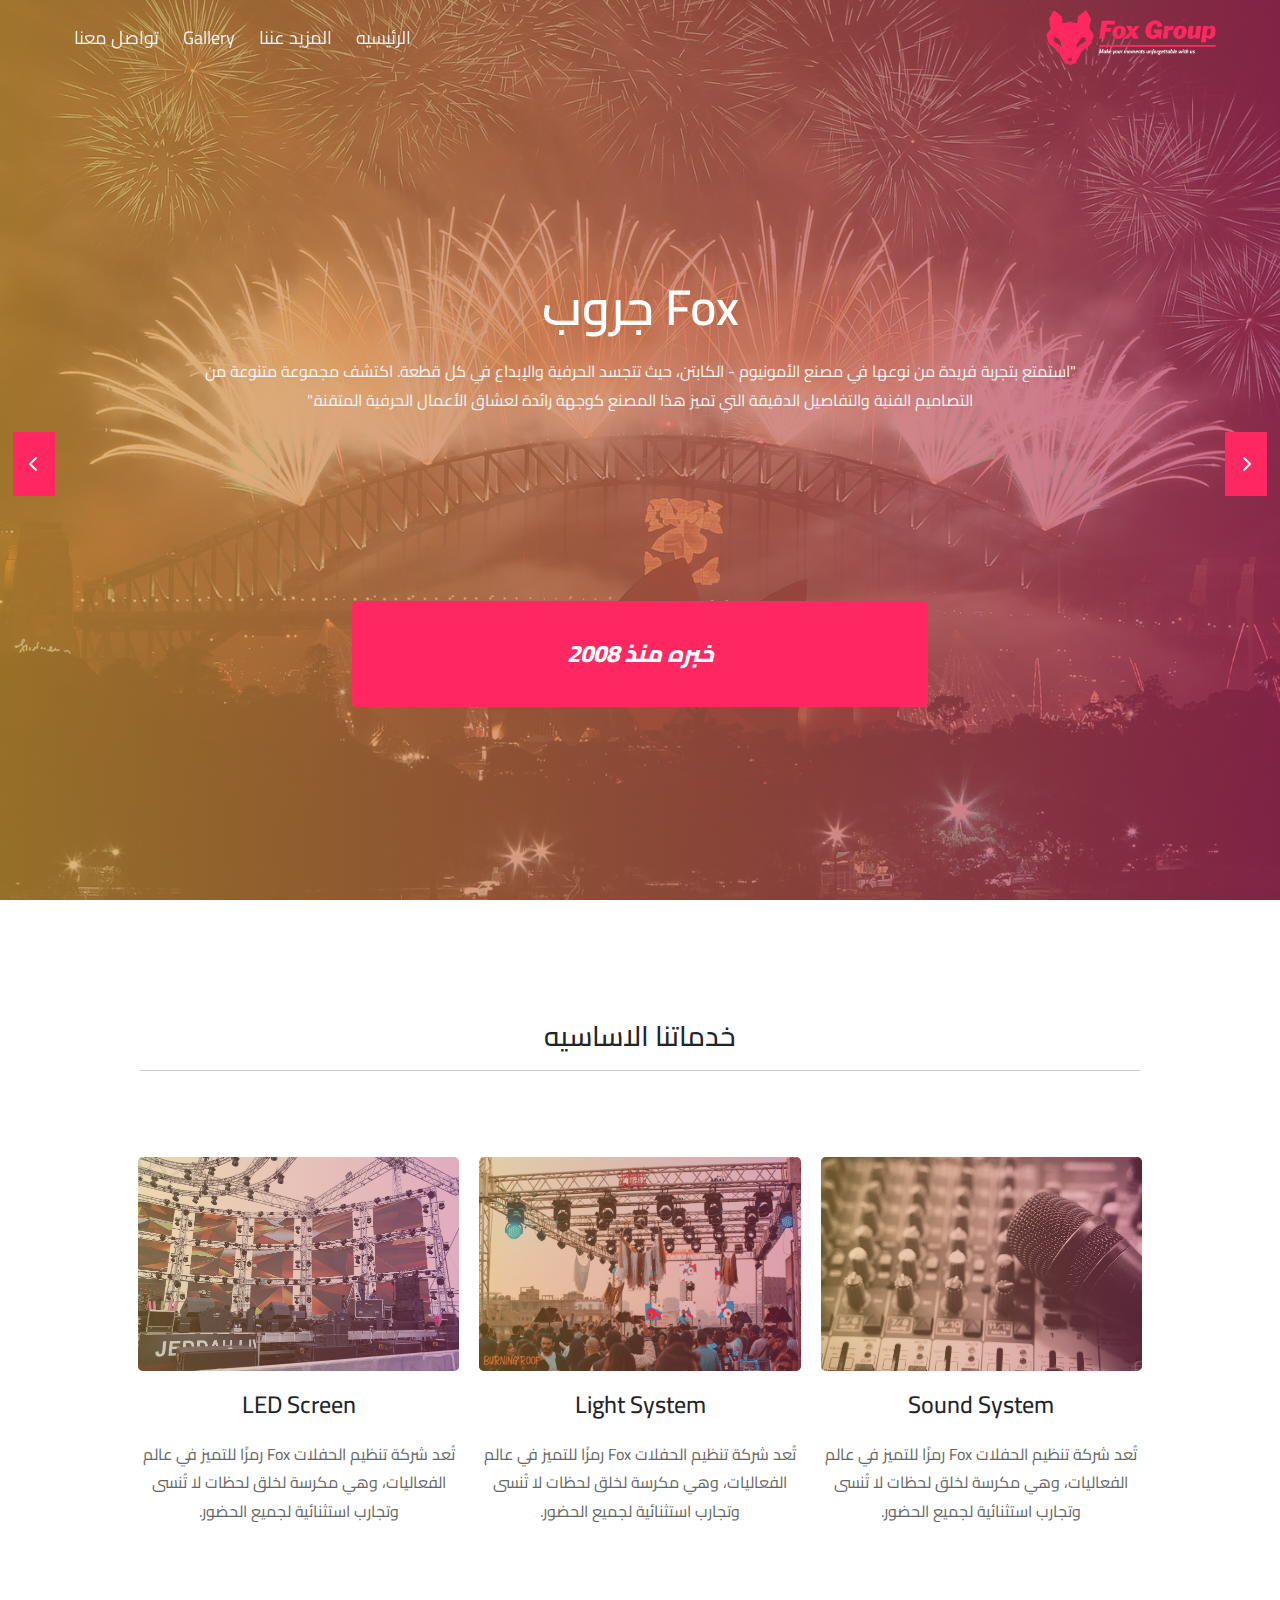
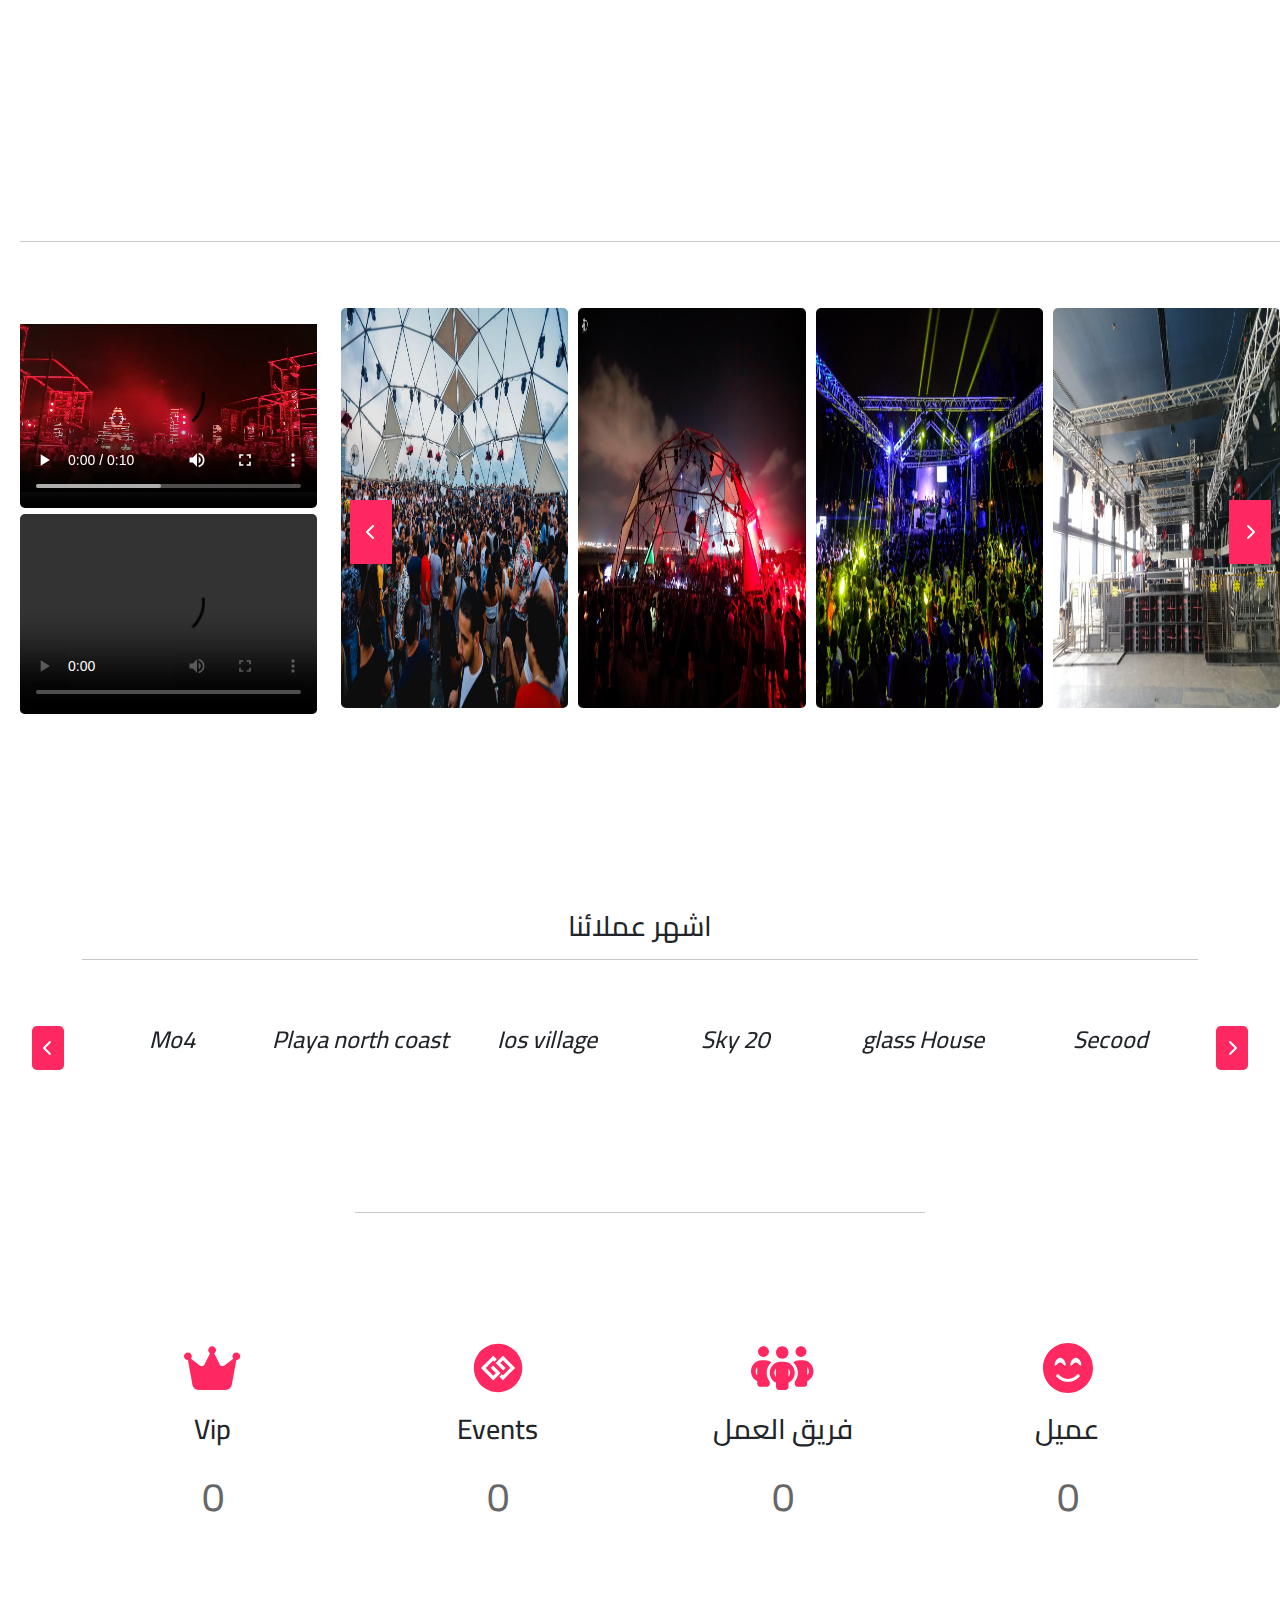
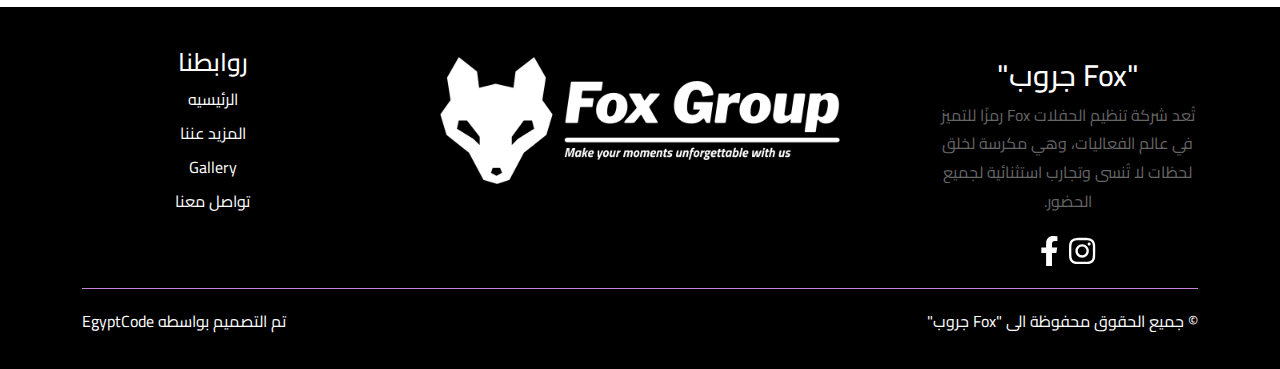
==== contact_us.html @ 2c265c12 "Add files via upload" ====
<!DOCTYPE html>
<html lang="ar" dir="rtl">
<head>
    <meta charset="UTF-8">
    <meta name="viewport" content="width=device-width, initial-scale=1.0">
    <title> تواصل معني </title>
    <link rel="icon" href="./img/fox-group-favicon-white.png">
    <link rel="stylesheet" href="./css/main.css">
</head>
<body>
<!-- navbar -->
<div class="navbar">
    <input type="checkbox" id="nav-check">
    <div class="nav-header">
        <div class="nav-logo">
            <a class="nav_trans_logo" href="./index.html"><img src="./img/logo.png" alt=""></a>
        </div>
    </div>
    <div class="nav-btn">
        <label for="nav-check">
            <span class="span_1"></span>
            <span class="span_2"></span>
            <span class="span_3"></span>
        </label>
    </div>

    <div class="nav-links">
        <a href="./index.html">الرئيسيه</a>
        <a href="./services.html">المزيد عننا</a>
        <a href="./services.html">Gallery</a>
        <a href="./contact_us.html">تواصل معنا</a>

    </div>
</div>


<!-- Section 1 -->
<div class="owl-carousel sss owl-theme" id="slider_1">

<div class="item ">
<section class="S1_home ">
        <h1> Fox جروب</h1>
        <p>
            "استمتع بتجربة فريدة من نوعها في مصنع الأمونيوم - الكابتن، حيث تتجسد الحرفية والإبداع في كل قطعة. اكتشف مجموعة متنوعة من
            <br>التصاميم الفنية والتفاصيل الدقيقة التي تميز هذا المصنع كوجهة  رائدة لعشاق الأعمال الحرفية المتقنة."
        </p>
        <ul>
            <li> خبره منذ 2008 </li>
        </ul>

</section>
</div>


<div class="item">
    <section  class=" S1_home S1_home_2 ">
        <h3>رمزًا للتميز</h3>
        <p>
تُعد شركة تنظيم الحفلات Fox رمزًا للتميز في عالم الفعاليات، وهي مكرسة لخلق لحظات لا تُنسى وتجارب استثنائية لجميع
الحضور.
        </p>
        <ul>
            <li> رمزًا للتميز و الانضباط و الجوده </li>
        </ul>

    </section>
</div>


<div class="item">
    <section class="S1_home S1_home_3 ">
        <h3>تفضل بزيارة Fox جروب للحصول على نظره متعمقه    </h3>
        <p>
فريق العمل في Fox  يتمتع بمجموعة من المميزات التي تسهم في تحقيق النجاح والتميز
        </p>
        <ul>
            <li> يتمتع بمجموعة من المميزات التي تسهم  </li>
        </ul>

    </section>
</div>



</div>

<!-- الخدمات -->
<section class="S2_home">
<div class="container">
<div class="intro">
    <h3> خدماتنا الاساسيه </h3>
    <hr>
</div>  

<div class="row">

    <div class="col-lg-4 box">
        <div class="images">
            <img src="./img/mixer-4197727_1280.jpg" alt="">
        </div>
        <h4>Sound System</h4>
        <p>تُعد شركة تنظيم الحفلات Fox رمزًا للتميز في عالم الفعاليات، وهي مكرسة لخلق لحظات لا تُنسى وتجارب استثنائية لجميع الحضور.</p>
    </div>

    <div class="col-lg-4 box">
        <div class="images">
            <img src="./img/IMG-20240122-WA0005.jpg" alt="">
        </div>
        <h4>Light System</h4>
        <p>تُعد شركة تنظيم الحفلات Fox رمزًا للتميز في عالم الفعاليات، وهي مكرسة لخلق لحظات لا تُنسى وتجارب استثنائية لجميع الحضور.</p>

    </div>

    <div class="col-lg-4 box">
        <div class="images">
            <img src="./img/spotlight-4046826_1280.jpg" alt="">
        </div>
        <h4>LED Screen</h4>
        <p>تُعد شركة تنظيم الحفلات Fox رمزًا للتميز في عالم الفعاليات، وهي مكرسة لخلق لحظات لا تُنسى وتجارب استثنائية لجميع الحضور.</p>

    </div>


</div>
</div>    
</section>

<!-- بعض اعمالنا -->
<section class="S3_home">
<div class="conztainer">
<div class="intro">
    <h3> بعض اعمالنا </h3>
    <hr>
</div>

<div class="row">

<div class="col-lg-9">
<div class="owl-carousel sss owl-theme" id="slider_2">

    <div class="item">
        <img src="./img/serv_1.jpg" alt="">
    </div>

    <div class="item">
        <img src="./img/serv_2.jpg" alt="">
    </div>

    <div class="item">
        <img src="./img/serv_3.jpg" alt="">
    </div>

    <div class="item">
        <img src="./img/serv_4.jpg" alt="">
    </div>

    <div class="item">
        <img src="./img/serv_5.jpg" alt="">
    </div>

    <div class="item">
        <img src="./img/serv_6.jpg" alt="">
    </div>

    <div class="item">
        <img src="./img/serv_7.jpg" alt="">
    </div>

    <div class="item">
        <img src="./img/serv_8.jpg" alt="">
    </div>



</div>
</div>

<div class="col-lg-3">
    <video controls autoplay  src="./videos/VID-20240122-WA0001.mp4"></video>
    <video controls autoplay  src="./videos/VID-20240122-WA0005.mp4"></video>
</div>


</div>
</div>
</section>

<!-- اشهر عملائنا -->
<section class="S5_home">
<div class="container">
<div class="intro">
    <h3> اشهر عملائنا </h3>
    <hr>
</div>

<div class="row">

<div class="col-lg-12">
<div class="owl-carousel sss owl-theme slider_2" id="slider_3">

  <div class="item">
    <h4>Secood</h4>
  </div>

<div class="item">
    <h4>glass House</h4>
</div>

<div class="item">
    <h4>Sky 20</h4>
</div>

<div class="item">
    <h4>Ios village</h4>
</div>

<div class="item">
    <h4>Playa north coast</h4>
</div>

<div class="item">
    <h4>Mo4</h4>
</div>

<div class="item">
    <h4>Theater of dreams</h4>
</div>


</div>
</div>

</div>
</div>
</section>

<div class=" container intro">
    <hr style="width: 50%; margin: auto;">
</div>




<!-- counter -->
<section class="S4_home">
<div class="container">
        <div id="counter">
            <div class="row">
        
                <div class="col-lg-3 box">
                    <i class="fa-solid fa-face-smile-beam"></i>
                    <h3> عميل  </h3>
                    <div class="counter-value" data-count="3200">0</div>
        
                </div>
        
                <div class="col-lg-3 box">
                    <i class="fa-solid fa-people-group"></i>
                    <h3>فريق العمل</h3>
                    <div class="counter-value" data-count="20">0</div>
        
                </div>
        
                <div class="col-lg-3 box">
                    <i class="fa-brands fa-gg-circle"></i>
                    <h3>Events</h3>
                    <div class="counter-value" data-count="3200">0</div>
        
                </div>
        
                <div class="col-lg-3 box">
                    <i class="fa-solid fa-crown"></i>
                    <h3> Vip
                         </h3>
                    <div class="counter-value" data-count="100">0</div>
        
                </div>
        
        
            </div>
        </div>

</div>
</section>


<!-- footer -->
<footer class="footer">
    <div class="container">

        <div class="top_foot">
            <div class="row">

                <div class="col-lg-3">
                    <h4>"Fox جروب"</h4>
                    <p>تُعد شركة تنظيم الحفلات Fox رمزًا للتميز في عالم الفعاليات، وهي مكرسة لخلق لحظات لا تُنسى وتجارب استثنائية لجميع الحضور.</p>
                    <ul class="sochial">
                        <li> <a href="./index.html"><i class="fa-brands fa-instagram"></i></a> </li>
                        <li> <a href="./index.html"><i class="fa-brands fa-facebook-f"></i></a> </li>
                    </ul>
                </div>

                <div class="col-lg-6">
                   <a href="./index.html"> <img src="./img/logo-white.png" alt=""> </a>
                </div>



                <div class="col-lg-3">
                    <ul class="links">
                        <h3>روابطنا</h3>
                        <li> <a href="./index.html">الرئيسيه</a> </li>
                        <li> <a href="./services.html">المزيد عننا</a> </li>
                        <li> <a href="./services.html">Gallery</a> </li>
                        <li> <a href="./contact_us.html">تواصل معنا</a> </li>
                    </ul>
                </div>


            </div>
        </div>


        <div class="last_foot">
            <ul>
                <li>© جميع الحقوق محفوظة الى "Fox جروب" </li>
                <li> تم التصميم بواسطه <a href="./index.html">EgyptCode</a> </li>
            </ul>
        </div>

    </div>
</footer>

<!-- scroll up -->
<span class="scroll_up"><i class="fa-solid fa-arrow-up"></i></span>


<script src="js/jquery-3.5.1.min.js"></script>
<script src="./js/owl.carousel.min.js"></script>
<script src="./js/all.min.js"></script>
<script src="./js/bootstrap.bundle.min.js"></script>
<script src="./js/main.js"></script>
</body>
</html>
---- css/main.css ----
@import url(./bootstrap.min.css);
@import url(./bootstrap.min.css.map);
@import url(./all.min.css);
@import url(./owl.carousel.min.css);
@import url(./animate.css);
@import url('https://fonts.googleapis.com/css2?family=Cairo:wght@200;400;500;600;700;800&display=swap');

:root {
  --main_bgColor: #F4EAE0;
  --btnColor: #FF2861;
  --textColor: #fff;
  --Secondary-color: #000;  
  --bgColor: #F3F3F3;
  --pragrafColor: #666;
  --body_bgColor: #fff;
  --main_borderColor: 1px solid #C683D7;
}
::selection {
  color: #C683D7;
  background: rgb(58, 58, 58);
  border-radius: 5px !important;
}
::-webkit-scrollbar {
  width: 10px;

}

::-webkit-scrollbar-track {
  background-color: transparent;
  box-shadow: 0 20px 40px rgb(0 0 0 / 25%);
}

::-webkit-scrollbar-thumb {
  background-color: #C683D7;
  border-radius: 5px;
  transition: all ease-in-out .3s;
}

::-webkit-scrollbar-thumb:hover {
  background-color: var(--Secondary-color);
}
.link_button ,.add-to-cart{
  padding: 10px 30px;
  background-color: var(--btnColor);
  color: var(--body_bgColor);
  border-radius: 5px;
  transition: all ease-in .3s;
  display: block;
  margin-top: 20px  ;
  text-align: center;
}
.link_button:hover ,.add-to-cart:hover{
  background-color: transparent;
  color: var(--Secondary-color);
  border: 1px solid var(--btnColor);
}
* {
    padding: 0;
    margin: 0;
    box-sizing: border-box;
    font-family: 'Cairo', sans-serif;
}
a{
    text-decoration: none;
}
li{
    list-style: none;
}
ul{
    padding: 0;
}
img ,video{
    width: 100%;
}
p{
  line-height: 1.8;
  color: var(--pragrafColor);
}
.box{
  margin: 10px 0;
}
/* navbar */
.navbar {
  height: 75px;
  width: 100%;
  background-color: transparent;
  padding: 0 5%;  
  display: flex;
  align-items: center;
  position: absolute;
  z-index: 92212554454554541212;
}

.navbar  .nav-header {
  width: 20%;

}

.navbar  .nav-header  .nav-logo {
  display: inline-block;
  font-size: 22px;
  color: #fff;
}

.navbar .nav-logo img {
  width: 170px  !important;
}

.navbar .nav-btn {
  display: none;
}
.navbar .nav-btn span{
  width: 50%;
}
.navbar  .nav-links {
  margin-right: auto;
  font-size: 18px;
}

.navbar  .nav-links  a , .navbar .nav-links li{
  display: inline-block;
  padding: 13px 10px 13px 10px;
  text-decoration: none;
  color: #efefef;
  transition: all ease-in .3s;
  cursor: pointer;
}

.navbar  .nav-links  a:hover ,
.navbar .nav-links li:hover{
    color: var(--btnColor);
}
.fix .nav-links a:hover,
.fix .nav-links li:hover {
  color: var(--textColor);
}


.navbar  #nav-check {
  display: none;
}


.services_menu {
  position: absolute;
  opacity: 0;
  visibility: hidden;
  transition: all ease-in-out .3s !important;
  display: flex;
  flex-direction: column;
  left: 20px;
  width: 300px !important;
}

.services_nav_tranz .services_menu {
  opacity: 1;
  visibility: visible;
  animation-name: tranz;
  animation-duration: .5s;
  animation-iteration-count: 1;
  animation-timing-function: linear;
  animation-fill-mode: forwards;
}

.services_nav_tranz svg {
  transform: rotate(90deg);
  margin-right: 10px;
}

.services_menu li {
  background-color: var(--bgColor);
  box-shadow: 0 20px 40px rgb(0 0 0 / 25%);

  padding: 0 20px;
  width: 100%;
}

.services_menu li a {
  color: #000 !important;
}

.services_menu li a:hover {
  color: var(--btnColor) !important;
}

.fix {
  background-color: var(--Secondary-color);
  position: fixed !important;
  top: 0;
  right: 0;
  z-index: 9561111111665;
  left: 0;
  height: 70px !important;
  transition: all .5s linear;
  animation-name: tranz;
  animation-duration: .5s;
  animation-iteration-count: 1;
  animation-timing-function: linear;
  animation-fill-mode: forwards;
  padding: 0 5%;

}

@keyframes tranz {
  0% {
    transform: translateY(-100px);
  }

  100% {
    transform: translateY(0px);
  }
}


@media (max-width:600px) {
  .navbar > .nav-btn {
    display: inline-block;
    position: absolute;
    left: 10px;
    top: calc(50% - 25px);
  }
  .navbar>.nav-header>.nav-title{
    margin-right: auto;
  }
  .navbar > .nav-btn > label {
    display: inline-block;
    width: 50px;
    height: 50px;
    padding: 13px;
  }
  .navbar > .nav-btn > label:hover,.navbar  #nav-check:checked ~ .nav-btn > label {
    background-color: rgba(0, 0, 0, 0.3);
  }
  .navbar > .nav-btn > label > span {
    display: block;
    width: 25px;
    height: 10px;
    border-top: 2px solid #eee;
    transition: all ease-in .3s;
  }
  .navbar>.nav-btn>label>.span_2{
    width: 20px;
  }
  .navbar>.nav-btn>label>.span_3 {
    width: 15px;
  }
  .navbar > .nav-links {
    position: absolute;
    display: block;
    width: 100%;
    background-color: #333;
    height: 0px;
    transition: all 0.3s ease-in;
    overflow-y: hidden;
    top: 65px;
    left: 0px;
  }
  .fix>.nav-links{
    border: 7px solid var(--Secondary-color);
    border-radius: 5px;
    border-top: none;
  }
  .navbar > .nav-links > a {
    display: block;
    width: 100%;
  }
  .navbar > #nav-check:not(:checked) ~ .nav-links {
    height: 0;
    width: 100% !important;
  }
  .navbar > #nav-check:checked ~ .nav-links {
    height: 80vh !important;
  }
  .navbar>#nav-check:checked~.nav-btn .span_1{
  transform: rotateY(0deg) rotate(45deg);
  position: absolute;
  top: 21px;
  left: 16px;
  width: 15px !important;
  border-top: 3px solid #eee;
}
.navbar>#nav-check:checked~.nav-btn .span_2 {
  transform: rotateY(0deg) rotate(-45deg);
  position: absolute;
  top: 21px;
  left: 22px;
  width: 15px !important;
  border-top: 3px solid #eee;
}
  .navbar>#nav-check:checked~.nav-btn .span_3 {
  display: none;
  }

}

/* S1 home */
.S1_home{
  width: 100%;
  height: 100vh;
  background-image: url(../img/S1_home-3.jpg);
  background-position: center;
  background-size: cover;
  display: flex;
  flex-direction: column;
  justify-content:center;
  align-items: center;
  text-align: center;
  color: var(--body_bgColor);
  position: relative;
  z-index: 1;
  padding: 0 5%;
  padding-top: 100px;
}
.S1_home_2{
  background-image: url(../img/S1_home.jpg);
}
.S1_home_3 {
  background-image: url(../img/S1_home-2.png);
}
.S1_home::after{
  content: '';
  position: absolute;
  top: 0;
  left: 0;
  width: 100%;
  height: 100%;
  background: linear-gradient(to right, rgba(212, 157, 56, 1) 0%, rgba(179, 48, 97, 1) 100%, rgba(41, 137, 216, 1) 100%, rgba(179, 48, 97, 1) 100%);
  opacity: .7;
  z-index: -1;
}
.S1_home h1{
  font-size: 50px;
  font-weight: 600;
  margin-bottom: 20px;
  text-align: center;
}
.S1_home p{
  text-align: center;
  color: var(--bgColor);
}
.S1_home ul{
  display: flex;
  justify-content: center;
  align-items: center;
  border-radius: 5px;
  margin-top: 170px;
  padding: 35px ;
  width: 50%;
  background-color: var(--btnColor);
}
.S1_home ul li{
  font-size: 24px;
  font-style: italic;
  font-weight: 800;
}
.S1_home ul a{
  padding: 10px 30px;
  margin: 0 10px ;
  background-color: var(--Secondary-color);
  color: var(--body_bgColor);
  border-radius: 5px;
}
.sss  .owl-nav.disabled{
  display: block !important;
  z-index: 111;
}
.sss .owl-nav .owl-prev{
  right: 1% !important;
  border-radius: 0% !important;
  padding: 20px 15px !important;
}
.sss .owl-nav .owl-next {
  left: 1% !important;
  border-radius: 0% !important;
  padding: 20px 15px !important;
}
.owl-carousel .owl-nav .owl-next,
.owl-carousel .owl-nav .owl-prev {
  padding: 10px;
  background-color: var(--btnColor);
  color: var(--body_bgColor);
  border-radius: 50%;
}

.owl-carousel .owl-nav .owl-next {
  position: absolute;
  top: 48%;
  left: 0;
}

.owl-carousel .owl-nav .owl-prev {
  position: absolute;
  top: 48%;
  right: 0;
}
.sss{
  position: relative;
}

/*  */
/* أسلوب التنسيق للقسم الكبير */
.S2_home{
  padding: 70px 10%;
}
.S2_home .box{
  padding: 10px;
  text-align: center;
}
.S2_home .box .images{
  position: relative;
}
.S2_home .box .images img{
  border-radius: 5px;
}
.S2_home .box .images::after{
  content: '';
  border-radius: 5px;
  position: absolute;
  top: 0;
  left: 0;
  width: 100%;
  height: 100%;
  background: linear-gradient(to right, rgba(212, 157, 56, 1) 0%, rgba(179, 48, 97, 1) 100%, rgba(41, 137, 216, 1) 100%, rgba(179, 48, 97, 1) 100%);
  opacity: .4;
}
.S2_home .box h4{
  margin: 20px 0;
  font-weight: 600px;

}
/* S3_home */

.S3_home {
  padding: 70px 0;
  padding-left: 20px;
  background: linear-gradient(to right, rgba(212, 157, 56, 1) 0%, rgba(179, 48, 97, 1) 100%, rgba(41, 137, 216, 1) 100%, rgba(179, 48, 97, 1) 100%);
  width: 100%;
  height: 100%;
  position: relative;
  background-attachment: fixed;
  z-index: 1;
  overflow: hidden;
}

.S3_home::after {
  position: absolute;
  top: 0;
  left: 0;
  width: 100%;
  height: 100%;
  background-color: #00000000;
  content: '';
  z-index: -1;
}
.S3_home img {
  height: 400px !important;
  border-radius: 5px;
}
.S3_home video{
  border-radius: 5px;
  height: 200px !important;
  width: 100% !important;
}
.S3_home h3 {
  color: var(--body_bgColor);
  margin: 30px 0;
  font-size: 24px;

}

.S3_home ul li {
  margin: 10px 0;
  color: var(--btnColor);
  font-size: 20px;
  list-style:disc;
}
/* S4_home */
.S4_home{
  padding: 70px 0;
  text-align: center;
}
.S4_home svg{
  font-size: 50px;
  color: var(--btnColor);
}
.S4_home h3{
  margin: 20px 0;
}
.S4_home .counter-value{
  font-size: 40px;
  color: var(--pragrafColor);
}
.S5_home{
  padding: 70px 0;
  text-align: center;
  position: relative;
}
.S5_home h4{
  font-style: italic;
  font-weight: 800px;
}
.S5_home .owl-nav .owl-next{
  left: -50px !important;
  top: 0 !important; 
  border-radius: 5px !important;
    padding: 10px !important;
}
.S5_home .owl-nav .owl-prev {
  right: -50px !important;
  top: 0 !important;
  border-radius: 5px !important;
  padding: 10px !important;
}
/* خدمشات */
.Serv{
  padding: 70px 10%;
  text-align: center;
}
.Serv .serv_nav{
  display: flex;
  align-items: center;
  justify-content: center;
  text-align: center;
}
.Serv .serv_nav a{
  padding: 10px 30px;
  margin: 0 10px;
  background-color: var(--btnColor);
  border-radius: 5px;
  color: var(--body_bgColor);
  border: var(--main_borderColor);
  transition: all ease-in .3s;
}
.Serv .serv_nav a:hover{
  background-color: transparent;
  color: var(--Secondary-color);
}
.Serv img{
  width: 300px;
  height: 350px;
  border-radius: 5px;
}
.Serv_1{
  padding-top: 50px;
}

/* contact_us */
.contact_us{
  padding: 70px 0;
}
.form{
  padding: 70px 0;
}
.form input{
    height: 40px;
    border-radius: 5px;
    margin: 10px 0;
}
.form input textarea{
  margin: 10px 0;
  border-radius: 5px;
}
.form button{
  padding: 10px 30px;
  background-color: var(--btnColor);
  border-radius: 5px;
  color: var(--body_bgColor);
  border: var(--main_borderColor);
  transition: all ease-in .3s;
  display: block;
  margin-top: 30px;
}
.form button:hover{
  background-color: transparent;
  color: var(--btnColor);
}
.form .all_right {
  display: flex;
  align-items: center;
}
.form .all_right svg{
  color: var(--btnColor);
  font-size: 30px;
  margin-left: 20px;
}
.form .all_right h3{
  font-size: 18px;
  margin: 20px 0;
}
.form .sochial{
  display: flex;
}
.form .zzz p{
  margin: 20px 0;
}
.form .sochial a{
  color: var(--btnColor);
  font-size: 18px;
  margin: 5px;
}


.fake-div {
  width: 100%;
  height: 1280px;
  position: relative;
}






















.intro{
  text-align: center;
  padding: 50px 0;
}
.intro h2{
  color: var(--Secondary-color);
  font-weight: 800;
}
.intro p{
  margin: 20px 0;
}
/* intro_sections */
.intro_sections{
  display: flex;
  align-items: center;
  justify-content: space-between;
  text-align: center;
  height: 300px;
  padding: 70px 10%;
  background-color: #DCFFB7;
  background-image: url(../img/S1_home-3.jpg);
  background-size: cover;
  background-position: center;
  z-index: 1;
  position: relative;
}
.intro_sections::after{
  content: '';
  position: absolute;
  top: 0;
  left: 0;
  width: 100%;
  height: 100%;
  background-color: #0000007c;
  z-index: -1 ;
}
.intro_sections h1{
  color: var(--body_bgColor);
}
.intro_sections ul {
  display: flex;
}
.intro_sections ul li{
  color: var(--btnColor);
  margin: 10px  ;
  font-size: 20px;
}
.intro_sections ul a{
  color: var(--bgColor);
}
/* footer */
.footer{
  padding: 20px 0;
  text-align: center;
  background-color: var(--Secondary-color );
}
.top_foot img{
  width: 400px;
  margin-top: 30px;
}
.top_foot h3{
  color: var(--body_bgColor);
  font-size: 25px;
}
.top_foot h4{
  margin-top: 30px;
  font-size: 30px;
  color: var(--body_bgColor);

}
.top_foot p{
  color: var(--pragrafColor);
}
.top_foot ul{
  margin: 20px 0;
  text-align: center;

}
.top_foot ul li{
  margin: 10px 0;
}
.top_foot ul li svg{
  color: var(--body_bgColor);
  font-size: 30px;
}
.top_foot ul li a{
  color: var(--textColor);
  font-size: 16px;
  transition: all ease-in .2s;
}
.top_foot .links  a:hover{
  margin-right: 15px;
}
.top_foot .sochial{
  display: flex;
  align-items: flex-start;
  justify-content: center;
}
.top_foot .sochial li{
  margin: 0 5px ;
}
.last_foot {
  border-top: var(--main_borderColor);
  padding-top: 20px;
}
.last_foot ul{
  justify-content: space-between;
  display: flex;
}
.last_foot li{
  color: var(--textColor);
}
.last_foot a{
  color: var(--textColor);
}

 /* media */
 @media screen and (min-width:1px) and (max-width:767px){
  h1 {
      font-size: 22px !important;
    }
  
    h3 {
      font-size: 20px !important;
  
    }
  
    p {
      font-size: 14px !important;
    }
.sss .owl-nav .owl-prev {
  right: 10% !important;
  border-radius: 20% !important;
  padding: 10px !important;
    bottom: 50px !important;
      top: auto;
}

.sss .owl-nav .owl-next {
  left: 10% !important;
  bottom: 50px !important;
  top: auto;
  border-radius: 20% !important;
  padding: 10px !important;
}

.serv_nav{
  flex-direction: column;
}
.serv_nav a{
  margin: 10px 0 !important ;
  display: block;
  width: 100%;
}

.Serv{
  text-align: center;
  padding: 70px 0;
  width: 100% !important;
}
.top_foot img{
  width: 200px;
}
.S5_home .owl-nav .owl-prev , .S5_home .owl-nav .owl-next {
  top: auto !important;
  bottom: auto !important;
}
.S1_home ul {
  width: 90%;
  margin-top: 50px;
}
.S1_home ul li{
  font-size: 16px;
}
.S3_home {
  padding-right: 20px;
}
}


 @media screen and (min-width:768px) and (max-width:1023px){

  
 }


 .scroll_up {
   position: fixed;
   bottom: 50px;
   left: 50px;
   background-color: var(--btnColor);
   padding: 10px 14px;
   border-radius: 5px;
   color: #fff;
   display: none;
   z-index: 46555656;
   cursor: pointer;
   transition: all .5s ease-in-out;
 }

 .scroll_transition {
   transform: translateY(100px);
   display: block;

 }

 .show_scroll {
   transition: all .5s ease-in-out;
   transform: translateY(0);

 }
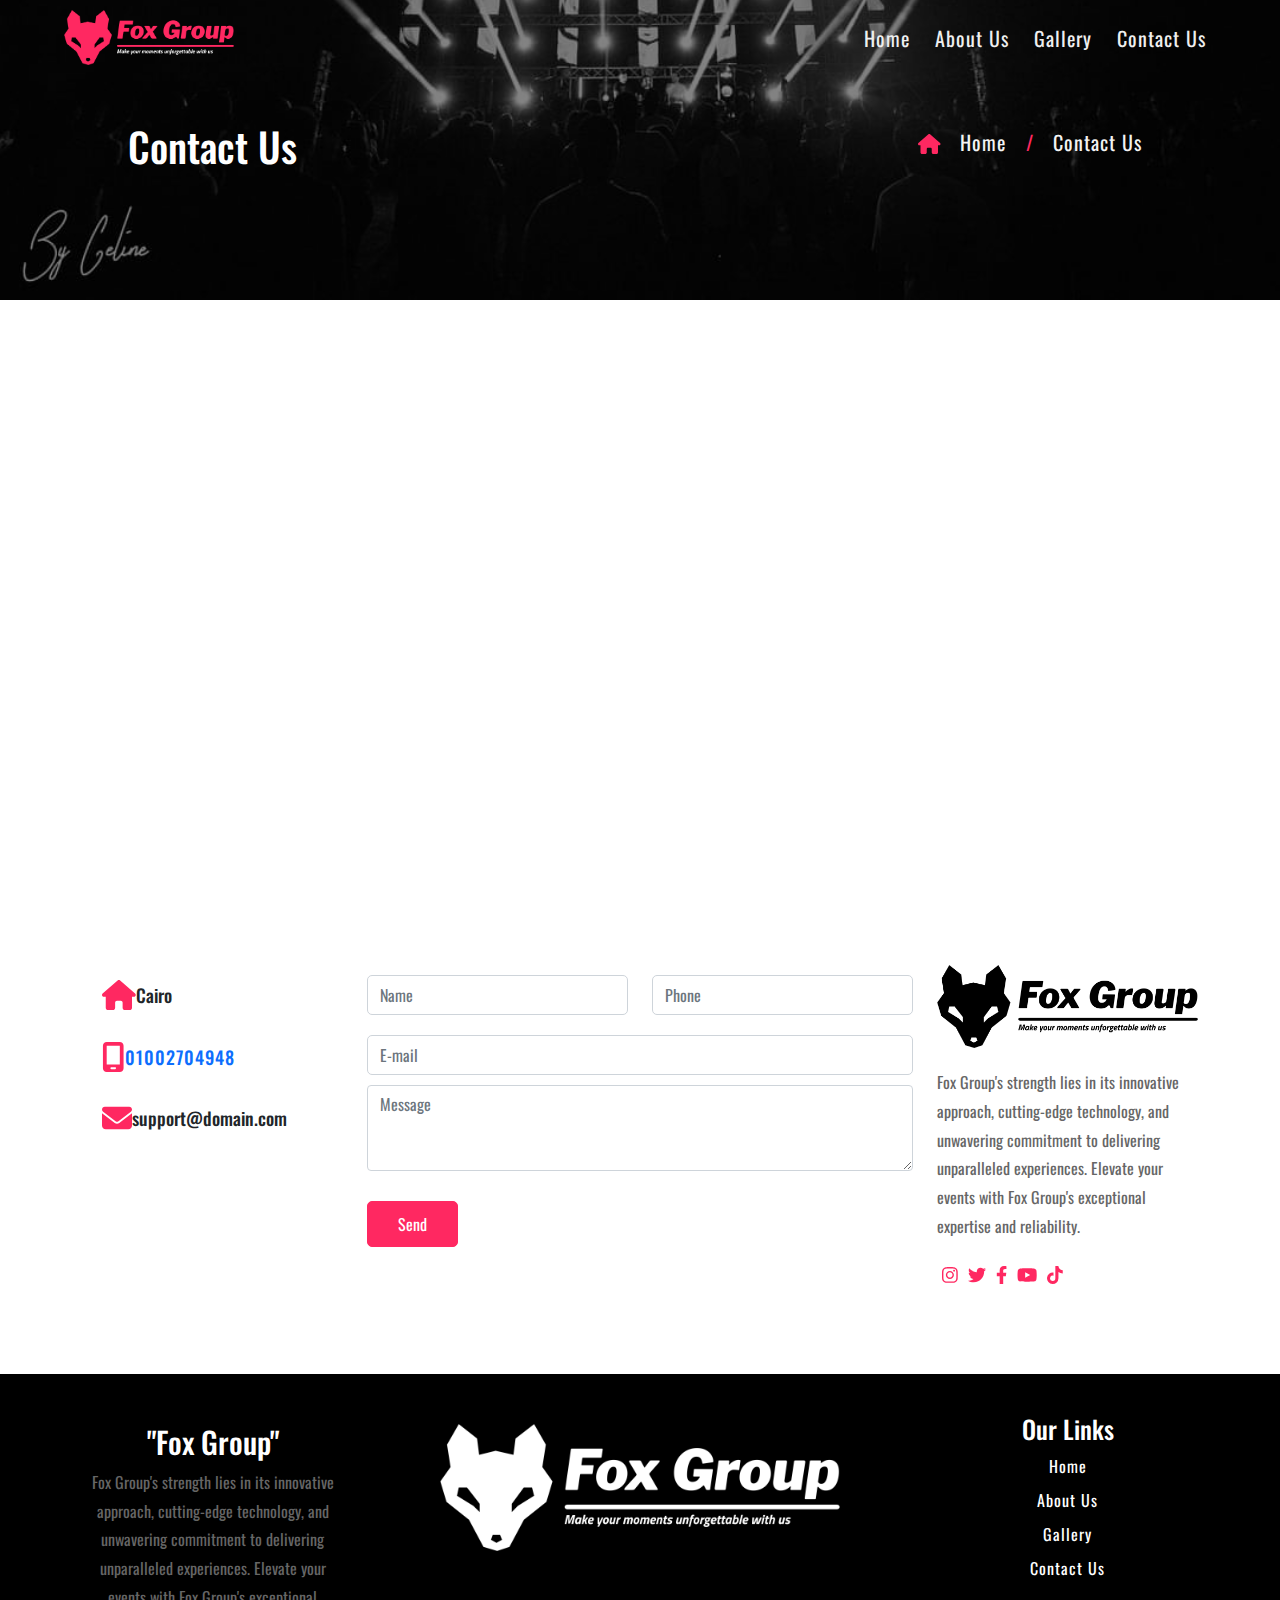
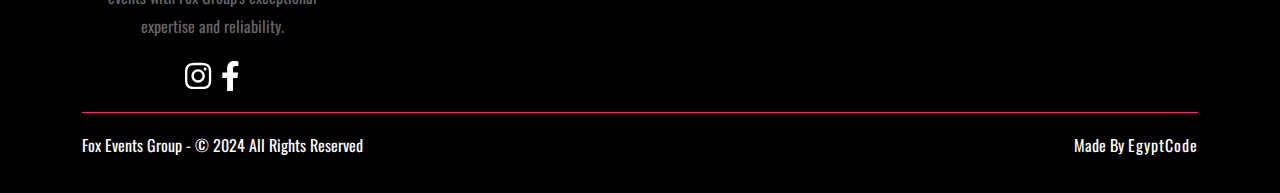
==== commit 1b633bfb: "Add files via upload" ====
--- a/contact_us.html
+++ b/contact_us.html
@@ -1,10 +1,10 @@
 <!DOCTYPE html>
-<html lang="ar" dir="rtl">
+<html lang="ar">
 <head>
     <meta charset="UTF-8">
     <meta name="viewport" content="width=device-width, initial-scale=1.0">
-    <title> تواصل معني </title>
-    <link rel="icon" href="./img/fox-group-favicon-white.png">
+    <title>Contact Us</title>
+    <link rel="icon" href="./img/logo.png">
     <link rel="stylesheet" href="./css/main.css">
 </head>
 <body>
@@ -25,261 +25,123 @@
     </div>
 
     <div class="nav-links">
-        <a href="./index.html">الرئيسيه</a>
-        <a href="./services.html">المزيد عننا</a>
-        <a href="./services.html">Gallery</a>
-        <a href="./contact_us.html">تواصل معنا</a>
-
-    </div>
-</div>
+        <a href="./index.html">Home</a>
+        <a href="./about_us.html">About Us</a>
+        <a href="./Gallery.html">Gallery</a>
+        <a href="./contact_us.html">Contact Us</a>
+
+    </div>
+</div>
+
 
 
 <!-- Section 1 -->
-<div class="owl-carousel sss owl-theme" id="slider_1">
-
-<div class="item ">
-<section class="S1_home ">
-        <h1> Fox جروب</h1>
-        <p>
-            "استمتع بتجربة فريدة من نوعها في مصنع الأمونيوم - الكابتن، حيث تتجسد الحرفية والإبداع في كل قطعة. اكتشف مجموعة متنوعة من
-            <br>التصاميم الفنية والتفاصيل الدقيقة التي تميز هذا المصنع كوجهة  رائدة لعشاق الأعمال الحرفية المتقنة."
-        </p>
+<section class="intro_sections">
+        <h1> Contact Us </h1>
         <ul>
-            <li> خبره منذ 2008 </li>
+            <li><i class="fa-solid fa-house"></i></li>
+            <li> <a href="./index.html">Home</a> </li>
+            <li>/</li>
+            <li> <a href="./index.html">Contact Us</a> </li>
         </ul>
-
 </section>
-</div>
-
-
-<div class="item">
-    <section  class=" S1_home S1_home_2 ">
-        <h3>رمزًا للتميز</h3>
-        <p>
-تُعد شركة تنظيم الحفلات Fox رمزًا للتميز في عالم الفعاليات، وهي مكرسة لخلق لحظات لا تُنسى وتجارب استثنائية لجميع
-الحضور.
-        </p>
-        <ul>
-            <li> رمزًا للتميز و الانضباط و الجوده </li>
-        </ul>
-
-    </section>
-</div>
-
-
-<div class="item">
-    <section class="S1_home S1_home_3 ">
-        <h3>تفضل بزيارة Fox جروب للحصول على نظره متعمقه    </h3>
-        <p>
-فريق العمل في Fox  يتمتع بمجموعة من المميزات التي تسهم في تحقيق النجاح والتميز
-        </p>
-        <ul>
-            <li> يتمتع بمجموعة من المميزات التي تسهم  </li>
-        </ul>
-
-    </section>
-</div>
-
-
-
-</div>
-
-<!-- الخدمات -->
-<section class="S2_home">
+
+
+<section class="contact_us">
+
+    <div class="container">
+        <iframe
+            src="https://www.google.com/maps/embed?pb=!1m18!1m12!1m3!1d13830.104558773834!2d31.070025496792432!3d29.935541326990382!2m3!1f0!2f0!3f0!3m2!1i1024!2i768!4f13.1!3m3!1m2!1s0x1458516cb7399fe9%3A0xcd616553812c1f1!2z2YXYt9i52YUg2KfZhNio2KfYtNin!5e0!3m2!1sen!2seg!4v1662396701062!5m2!1sen!2seg"
+            width="100%" height="450" style="border:0;" allowfullscreen="" loading="lazy"
+            referrerpolicy="no-referrer-when-downgrade"></iframe>
+    </div>
+</section>
+    
+<section class="form">
 <div class="container">
-<div class="intro">
-    <h3> خدماتنا الاساسيه </h3>
-    <hr>
-</div>  
-
-<div class="row">
-
-    <div class="col-lg-4 box">
-        <div class="images">
-            <img src="./img/mixer-4197727_1280.jpg" alt="">
-        </div>
-        <h4>Sound System</h4>
-        <p>تُعد شركة تنظيم الحفلات Fox رمزًا للتميز في عالم الفعاليات، وهي مكرسة لخلق لحظات لا تُنسى وتجارب استثنائية لجميع الحضور.</p>
-    </div>
-
-    <div class="col-lg-4 box">
-        <div class="images">
-            <img src="./img/IMG-20240122-WA0005.jpg" alt="">
-        </div>
-        <h4>Light System</h4>
-        <p>تُعد شركة تنظيم الحفلات Fox رمزًا للتميز في عالم الفعاليات، وهي مكرسة لخلق لحظات لا تُنسى وتجارب استثنائية لجميع الحضور.</p>
-
-    </div>
-
-    <div class="col-lg-4 box">
-        <div class="images">
-            <img src="./img/spotlight-4046826_1280.jpg" alt="">
-        </div>
-        <h4>LED Screen</h4>
-        <p>تُعد شركة تنظيم الحفلات Fox رمزًا للتميز في عالم الفعاليات، وهي مكرسة لخلق لحظات لا تُنسى وتجارب استثنائية لجميع الحضور.</p>
-
-    </div>
-
-
-</div>
-</div>    
-</section>
-
-<!-- بعض اعمالنا -->
-<section class="S3_home">
-<div class="conztainer">
-<div class="intro">
-    <h3> بعض اعمالنا </h3>
-    <hr>
-</div>
-
-<div class="row">
-
-<div class="col-lg-9">
-<div class="owl-carousel sss owl-theme" id="slider_2">
-
-    <div class="item">
-        <img src="./img/serv_1.jpg" alt="">
-    </div>
-
-    <div class="item">
-        <img src="./img/serv_2.jpg" alt="">
-    </div>
-
-    <div class="item">
-        <img src="./img/serv_3.jpg" alt="">
-    </div>
-
-    <div class="item">
-        <img src="./img/serv_4.jpg" alt="">
-    </div>
-
-    <div class="item">
-        <img src="./img/serv_5.jpg" alt="">
-    </div>
-
-    <div class="item">
-        <img src="./img/serv_6.jpg" alt="">
-    </div>
-
-    <div class="item">
-        <img src="./img/serv_7.jpg" alt="">
-    </div>
-
-    <div class="item">
-        <img src="./img/serv_8.jpg" alt="">
-    </div>
-
-
-
-</div>
-</div>
+    <div class="row">
 
 <div class="col-lg-3">
-    <video controls autoplay  src="./videos/VID-20240122-WA0001.mp4"></video>
-    <video controls autoplay  src="./videos/VID-20240122-WA0005.mp4"></video>
-</div>
-
-
-</div>
-</div>
-</section>
-
-<!-- اشهر عملائنا -->
-<section class="S5_home">
-<div class="container">
-<div class="intro">
-    <h3> اشهر عملائنا </h3>
-    <hr>
-</div>
-
-<div class="row">
-
-<div class="col-lg-12">
-<div class="owl-carousel sss owl-theme slider_2" id="slider_3">
-
-  <div class="item">
-    <h4>Secood</h4>
-  </div>
-
-<div class="item">
-    <h4>glass House</h4>
-</div>
-
-<div class="item">
-    <h4>Sky 20</h4>
-</div>
-
-<div class="item">
-    <h4>Ios village</h4>
-</div>
-
-<div class="item">
-    <h4>Playa north coast</h4>
-</div>
-
-<div class="item">
-    <h4>Mo4</h4>
-</div>
-
-<div class="item">
-    <h4>Theater of dreams</h4>
-</div>
-
-
-</div>
-</div>
-
-</div>
-</div>
-</section>
-
-<div class=" container intro">
-    <hr style="width: 50%; margin: auto;">
-</div>
-
-
-
-
-<!-- counter -->
-<section class="S4_home">
-<div class="container">
-        <div id="counter">
-            <div class="row">
-        
-                <div class="col-lg-3 box">
-                    <i class="fa-solid fa-face-smile-beam"></i>
-                    <h3> عميل  </h3>
-                    <div class="counter-value" data-count="3200">0</div>
-        
-                </div>
-        
-                <div class="col-lg-3 box">
-                    <i class="fa-solid fa-people-group"></i>
-                    <h3>فريق العمل</h3>
-                    <div class="counter-value" data-count="20">0</div>
-        
-                </div>
-        
-                <div class="col-lg-3 box">
-                    <i class="fa-brands fa-gg-circle"></i>
-                    <h3>Events</h3>
-                    <div class="counter-value" data-count="3200">0</div>
-        
-                </div>
-        
-                <div class="col-lg-3 box">
-                    <i class="fa-solid fa-crown"></i>
-                    <h3> Vip
-                         </h3>
-                    <div class="counter-value" data-count="100">0</div>
-        
-                </div>
-        
-        
+    <div class="all_right">
+        <div class="ico_a">
+            <i class="fa-solid fa-house"></i>
+        </div>
+        <div class="text_a">
+            <h3>Cairo</h3>
+        </div>
+    </div>
+    <div class="all_right">
+        <div class="ico_a">
+            <i class="fa-solid fa-mobile-screen"></i>
+        </div>
+        <div class="text_a">
+            <h3><a href="tel:01002704948">01002704948</a></ا>
+        </div>
+    </div>
+    <div class="all_right">
+        <div class="ico_a">
+            <i class="fa-solid fa-envelope"></i>
+        </div>
+        <div class="text_a">
+            <h3>support@domain.com</h3>
+        </div>
+    </div>
+</div>
+
+<div class="col-lg-6 ">
+
+    <form>
+
+
+        <div class="form-row row">
+            <div class="form-group col-md-6">
+
+                <input type="email" class="form-control" id="inputEmail4" placeholder="Name  ">
             </div>
-        </div>
-
+            <div class="form-group col-md-6">
+
+                <input type="password" class="form-control" id="inputPassword4" placeholder="Phone">
+            </div>
+        </div>
+        <div class="form-group">
+
+            <input type="text" class="form-control" id="inputAddress" placeholder="E-mail">
+        </div>
+
+        <div class="input-group">
+            <textarea class="form-control" aria-label="With textarea" cols="10" rows="3"
+                placeholder="Message"></textarea>
+        </div>
+
+
+        <button>Send</button>
+
+
+
+
+
+    </form>
+</div>
+
+<div class="col-lg-3 zzz ">
+
+<img src="./img/logo-black.png" alt="">
+<p>
+Fox Group's strength lies in its innovative approach, cutting-edge technology, and unwavering commitment to delivering
+unparalleled experiences. Elevate your events with Fox Group's exceptional expertise and reliability.
+</p>
+
+<ul class="sochial">
+<li> <a href="https://www.instagram.com/"><i class="fa-brands fa-instagram"></i></a> </li>
+<li> <a href="https://twitter.com/?lang=ar"><i class="fa-brands fa-twitter"></i></a> </li>
+<li> <a href="https://www.facebook.com/?locale=ar_AR"><i class="fa-brands fa-facebook-f"></i></a> </li>
+<li> <a href="https://www.youtube.com/"><i class="fa-brands fa-youtube"></i></a> </li>
+<li> <a href="https://www.youtube.com/"><i class="fa-brands fa-tiktok"></i></a> </li>
+
+</ul>
+</div>
+
+    </div>
 </div>
 </section>
 
@@ -292,8 +154,11 @@
             <div class="row">
 
                 <div class="col-lg-3">
-                    <h4>"Fox جروب"</h4>
-                    <p>تُعد شركة تنظيم الحفلات Fox رمزًا للتميز في عالم الفعاليات، وهي مكرسة لخلق لحظات لا تُنسى وتجارب استثنائية لجميع الحضور.</p>
+                    <h4>"Fox Group"</h4>
+                    <p>Fox Group's strength lies in its innovative approach, cutting-edge technology, and unwavering
+                        commitment to delivering
+                        unparalleled experiences. Elevate your events with Fox Group's exceptional expertise and
+                        reliability.</p>
                     <ul class="sochial">
                         <li> <a href="./index.html"><i class="fa-brands fa-instagram"></i></a> </li>
                         <li> <a href="./index.html"><i class="fa-brands fa-facebook-f"></i></a> </li>
@@ -301,18 +166,18 @@
                 </div>
 
                 <div class="col-lg-6">
-                   <a href="./index.html"> <img src="./img/logo-white.png" alt=""> </a>
+                    <a href="./index.html"> <img src="./img/logo-white.png" alt=""> </a>
                 </div>
 
 
 
                 <div class="col-lg-3">
                     <ul class="links">
-                        <h3>روابطنا</h3>
-                        <li> <a href="./index.html">الرئيسيه</a> </li>
-                        <li> <a href="./services.html">المزيد عننا</a> </li>
-                        <li> <a href="./services.html">Gallery</a> </li>
-                        <li> <a href="./contact_us.html">تواصل معنا</a> </li>
+                        <h3>Our Links</h3>
+                        <li> <a href="./index.html">Home</a> </li>
+                        <li> <a href="./about_us.html">About Us</a> </li>
+                        <li> <a href="./Gallery.html">Gallery</a> </li>
+                        <li> <a href="./contact_us.html">Contact Us</a> </li>
                     </ul>
                 </div>
 
@@ -323,8 +188,8 @@
 
         <div class="last_foot">
             <ul>
-                <li>© جميع الحقوق محفوظة الى "Fox جروب" </li>
-                <li> تم التصميم بواسطه <a href="./index.html">EgyptCode</a> </li>
+                <li> Fox Events Group - © 2024 All Rights Reserved</li>
+                <li> Made By <a href="./index.html">EgyptCode</a> </li>
             </ul>
         </div>
 
@@ -341,4 +206,5 @@
 <script src="./js/bootstrap.bundle.min.js"></script>
 <script src="./js/main.js"></script>
 </body>
+
 </html>--- a/css/main.css
+++ b/css/main.css
@@ -3,8 +3,7 @@
 @import url(./all.min.css);
 @import url(./owl.carousel.min.css);
 @import url(./animate.css);
-@import url('https://fonts.googleapis.com/css2?family=Cairo:wght@200;400;500;600;700;800&display=swap');
-
+@import url('https://fonts.googleapis.com/css2?family=Oswald:wght@200;300;400;500;600;700&display=swap');
 :root {
   --main_bgColor: #F4EAE0;
   --btnColor: #FF2861;
@@ -13,7 +12,7 @@
   --bgColor: #F3F3F3;
   --pragrafColor: #666;
   --body_bgColor: #fff;
-  --main_borderColor: 1px solid #C683D7;
+  --main_borderColor: 1px solid #FF2861;
 }
 ::selection {
   color: #C683D7;
@@ -41,27 +40,31 @@
 }
 .link_button ,.add-to-cart{
   padding: 10px 30px;
-  background-color: var(--btnColor);
+  background: linear-gradient(to right, rgba(212, 157, 56, 1) 0%, rgba(179, 48, 97, 1) 100%, rgba(41, 137, 216, 1) 100%, rgba(179, 48, 97, 1) 100%);
   color: var(--body_bgColor);
   border-radius: 5px;
   transition: all ease-in .3s;
   display: block;
-  margin-top: 20px  ;
-  text-align: center;
+  text-align: center;
+  width: 200px;
+  margin: auto;
+  margin-top: 30px  ;
 }
 .link_button:hover ,.add-to-cart:hover{
-  background-color: transparent;
+  background: transparent;
   color: var(--Secondary-color);
   border: 1px solid var(--btnColor);
+  border-color: var(--body_bgColor);
 }
 * {
     padding: 0;
     margin: 0;
     box-sizing: border-box;
-    font-family: 'Cairo', sans-serif;
+    font-family: 'Oswald', sans-serif;
 }
 a{
     text-decoration: none;
+    letter-spacing: 1px;
 }
 li{
     list-style: none;
@@ -113,8 +116,9 @@
   width: 50%;
 }
 .navbar  .nav-links {
-  margin-right: auto;
-  font-size: 18px;
+  margin-left: auto;
+  font-size: 20px;
+
 }
 
 .navbar  .nav-links  a , .navbar .nav-links li{
@@ -216,7 +220,7 @@
   .navbar > .nav-btn {
     display: inline-block;
     position: absolute;
-    left: 10px;
+    right: 10px;
     top: calc(50% - 25px);
   }
   .navbar>.nav-header>.nav-title{
@@ -298,7 +302,7 @@
   width: 100%;
   height: 100vh;
   background-image: url(../img/S1_home-3.jpg);
-  background-position: center;
+  background-position: bottom;
   background-size: cover;
   display: flex;
   flex-direction: column;
@@ -325,7 +329,7 @@
   width: 100%;
   height: 100%;
   background: linear-gradient(to right, rgba(212, 157, 56, 1) 0%, rgba(179, 48, 97, 1) 100%, rgba(41, 137, 216, 1) 100%, rgba(179, 48, 97, 1) 100%);
-  opacity: .7;
+  opacity: .3;
   z-index: -1;
 }
 .S1_home h1{
@@ -411,6 +415,7 @@
 }
 .S2_home .box .images img{
   border-radius: 5px;
+  height: 400px !important;
 }
 .S2_home .box .images::after{
   content: '';
@@ -432,7 +437,7 @@
 
 .S3_home {
   padding: 70px 0;
-  padding-left: 20px;
+  padding-right: 20px;
   background: linear-gradient(to right, rgba(212, 157, 56, 1) 0%, rgba(179, 48, 97, 1) 100%, rgba(41, 137, 216, 1) 100%, rgba(179, 48, 97, 1) 100%);
   width: 100%;
   height: 100%;
@@ -647,9 +652,9 @@
   height: 300px;
   padding: 70px 10%;
   background-color: #DCFFB7;
-  background-image: url(../img/S1_home-3.jpg);
+  background-image: url(../img/intro.jpg);
   background-size: cover;
-  background-position: center;
+  background-position: bottom;
   z-index: 1;
   position: relative;
 }
@@ -743,98 +748,242 @@
   color: var(--textColor);
 }
 
- /* media */
- @media screen and (min-width:1px) and (max-width:767px){
+/* PROJICTS SECTION  */
+.My-PORTFOLIO {
+  padding: 70px 8%;
+  background-color: var(--bgColor  );
+  overflow: hidden !important;
+  transition: all linear .3s;
+  text-align: center;
+}
+
+.My-PORTFOLIO img , .My-PORTFOLIO video{
+height: 400px !important ;
+border-radius: 5px;
+background-color: #000 !important;
+}
+
+/* ---- button ---- */
+.filter-button-group .button {
+  padding: 0.5em 1.0em;
+  margin-bottom: 10px;
+  border: none;
+  border-radius: 7px;
+  background-color: transparent;
+  color: #000;
+  font-size: 16px;
+  border: var(--main_borderColor);
+  text-shadow: 0 1px white;
+  cursor: pointer;
+  transition: all ease-in .2s;
+}
+
+.filter-button-group .button:hover {
+  background-color: var(--btnColor);
+  text-shadow: 0 1px hsla(0, 0%, 100%, 0.5);
+  color: #fff;
+}
+
+.filter-button-group .button:active,
+.filter-button-group .button.is-checked {
+  background-color: var(--btnColor);
+}
+
+.filter-button-group .button.is-checked {
+  color: white;
+  text-shadow: 0 -1px hsla(0, 0%, 0%, 0.8);
+}
+
+.filter-button-group .button:active {
+  box-shadow: inset 0 1px 10px hsla(0, 0%, 0%, 0.8);
+}
+
+/* ---- button-group ---- */
+
+ .button-group .button {
+  margin: 0 5px;
+}
+
+ .button-group {
+  display: flex;
+  justify-content: center;
+  margin-top: 30px;
+}
+
+
+.element-item {
+  margin: 40px 0;
+  border-radius: 5px;
+}
+
+.cardd {
+  padding: 30px;
+  border-radius: 5px;
+  background-color: var(--second-bg);
+  height: 400px;
+}
+
+.cardd img {
+  border-radius: 10px;
+}
+
+.cardd .card_body a {
+  color: #fff;
+  transition: all ease-in .3s;
+  font-size: 18px;
+}
+
+.cardd .card_body a:hover {
+  color: #eaa451;
+}
+
+.cardd .card_body p {
+  color: #666;
+  padding-top: 10px;
+}
+
+.element-item img {
+  height: 220px;
+}
+
+.element-item #sliderProj svg {
+  position: absolute;
+  top: 50%;
+  display: inline-block;
+  padding: 13px 10px;
+  border-radius: 10%;
+  background-color: #eaa451;
+  color: #ffff;
+}
+/* ///////////////   about     ///////////////// */
+.S1_about{
+  padding: 70px 0;
+}
+.S1_about h3{
+  font-size: 30px;
+  text-transform: uppercase;
+  font-weight: 700;
+}
+.S1_about span{
+  color: var(--btnColor);
+  display: block;
+  margin: 30px 0;
+  letter-spacing: 5px;
+  font-weight: 700;
+  font-size: 20px;
+}
+.S1_about ul{
+  margin: 10px;
+  padding-left: 20px;
+}
+.S1_about ul li{
+  list-style:decimal;
+}
+.S1_about h4{
+  color: var(--btnColor);
+}
+
+
+
+
+
+/* media */
+@media screen and (min-width:1px) and (max-width:767px) {
   h1 {
-      font-size: 22px !important;
-    }
-  
-    h3 {
-      font-size: 20px !important;
-  
-    }
-  
-    p {
-      font-size: 14px !important;
-    }
-.sss .owl-nav .owl-prev {
-  right: 10% !important;
-  border-radius: 20% !important;
-  padding: 10px !important;
+    font-size: 22px !important;
+  }
+
+  h3 {
+    font-size: 20px !important;
+
+  }
+
+  p {
+    font-size: 14px !important;
+  }
+
+  .sss .owl-nav .owl-prev {
+    right: 10% !important;
+    border-radius: 20% !important;
+    padding: 10px !important;
     bottom: 50px !important;
-      top: auto;
-}
-
-.sss .owl-nav .owl-next {
-  left: 10% !important;
-  bottom: 50px !important;
-  top: auto;
-  border-radius: 20% !important;
-  padding: 10px !important;
-}
-
-.serv_nav{
-  flex-direction: column;
-}
-.serv_nav a{
-  margin: 10px 0 !important ;
+    top: auto;
+  }
+
+  .sss .owl-nav .owl-next {
+    left: 10% !important;
+    bottom: 50px !important;
+    top: auto;
+    border-radius: 20% !important;
+    padding: 10px !important;
+  }
+
+  .serv_nav {
+    flex-direction: column;
+  }
+
+  .serv_nav a {
+    margin: 10px 0 !important;
+    display: block;
+    width: 100%;
+  }
+
+  .Serv {
+    text-align: center;
+    padding: 70px 0;
+    width: 100% !important;
+  }
+
+  .top_foot img {
+    width: 200px;
+  }
+
+  .S5_home .owl-nav .owl-prev,
+  .S5_home .owl-nav .owl-next {
+    top: auto !important;
+    bottom: auto !important;
+  }
+
+  .S1_home ul {
+    width: 90%;
+    margin-top: 50px;
+  }
+
+  .S1_home ul li {
+    font-size: 16px;
+  }
+
+  .S3_home {
+    padding-right: 20px;
+  }
+}
+
+
+@media screen and (min-width:768px) and (max-width:1023px) {}
+
+
+.scroll_up {
+  position: fixed;
+  bottom: 50px;
+  left: 50px;
+  background-color: var(--btnColor);
+  padding: 10px 14px;
+  border-radius: 5px;
+  color: #fff;
+  display: none;
+  z-index: 46555656;
+  cursor: pointer;
+  transition: all .5s ease-in-out;
+}
+
+.scroll_transition {
+  transform: translateY(100px);
   display: block;
-  width: 100%;
-}
-
-.Serv{
-  text-align: center;
-  padding: 70px 0;
-  width: 100% !important;
-}
-.top_foot img{
-  width: 200px;
-}
-.S5_home .owl-nav .owl-prev , .S5_home .owl-nav .owl-next {
-  top: auto !important;
-  bottom: auto !important;
-}
-.S1_home ul {
-  width: 90%;
-  margin-top: 50px;
-}
-.S1_home ul li{
-  font-size: 16px;
-}
-.S3_home {
-  padding-right: 20px;
-}
-}
-
-
- @media screen and (min-width:768px) and (max-width:1023px){
-
-  
- }
-
-
- .scroll_up {
-   position: fixed;
-   bottom: 50px;
-   left: 50px;
-   background-color: var(--btnColor);
-   padding: 10px 14px;
-   border-radius: 5px;
-   color: #fff;
-   display: none;
-   z-index: 46555656;
-   cursor: pointer;
-   transition: all .5s ease-in-out;
- }
-
- .scroll_transition {
-   transform: translateY(100px);
-   display: block;
-
- }
-
- .show_scroll {
-   transition: all .5s ease-in-out;
-   transform: translateY(0);
-
- }+
+}
+
+.show_scroll {
+  transition: all .5s ease-in-out;
+  transform: translateY(0);
+
+}